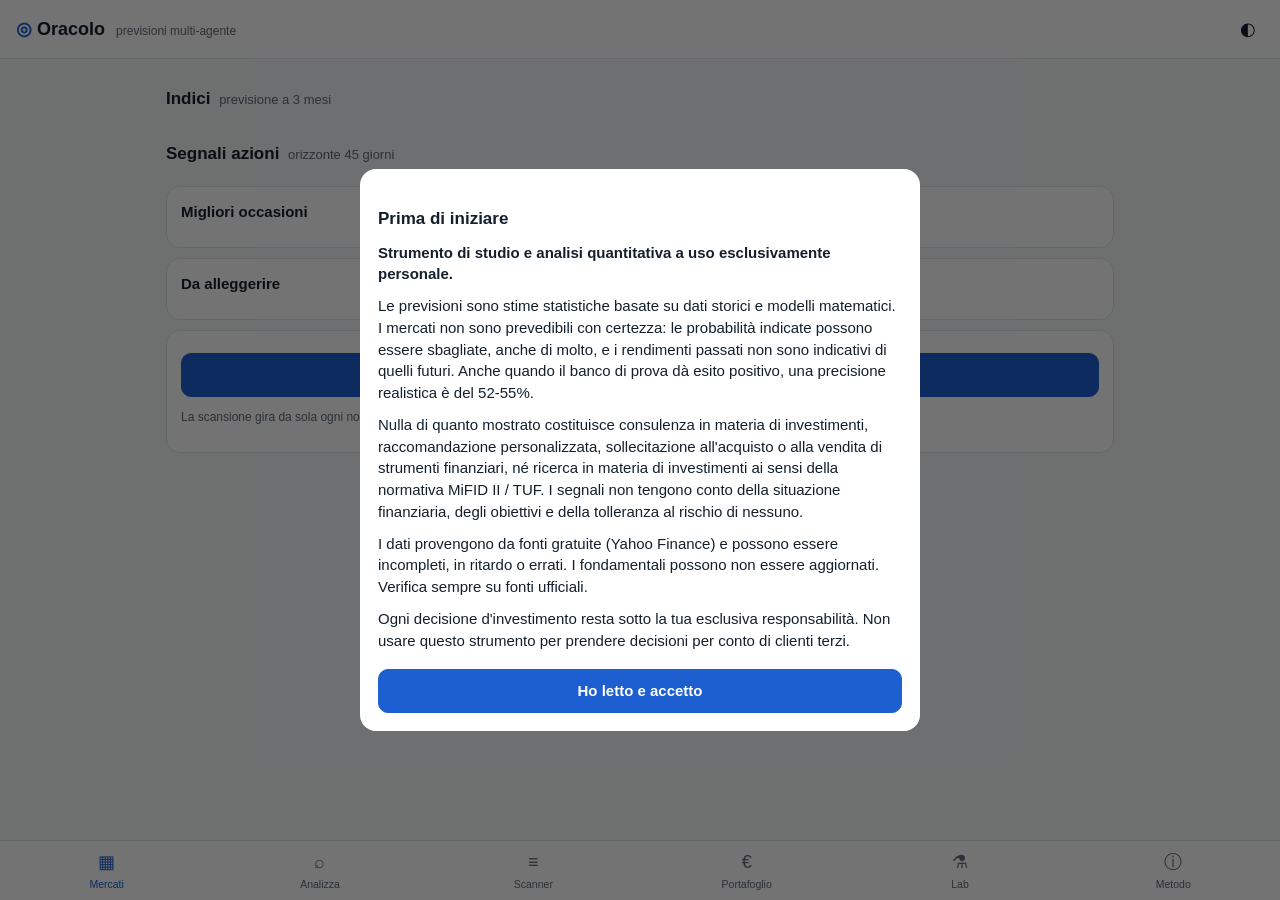
==== static/index.html @ 5b91eab3 "Estrai oracolo.zip nella radice del repo Ricerca su dati Yahoo non eseguita: rete dell'ambiente bloc" ====
<!doctype html>
<html lang="it">
<head>
<meta charset="utf-8">
<meta name="viewport" content="width=device-width, initial-scale=1, viewport-fit=cover">
<title>Oracolo – Cosa c'è nel prezzo</title>
<meta name="theme-color" content="#0f1720">
<link rel="stylesheet" href="/static/style.css">
</head>
<body>
<header class="top">
  <div class="brand"><span class="logo">◎</span> Oracolo <small>previsioni multi-agente</small></div>
  <button id="themeBtn" class="ghost" aria-label="Tema">◐</button>
</header>
<div id="demoBanner" class="banner hidden">MODALITÀ DEMO: i prezzi sono sintetici, non reali.</div>

<main>
  <!-- MERCATI -->
  <section id="tab-home" class="tab active">
    <div id="labBanner" class="card lab-banner hidden" data-goto="lab"></div>
    <h2>Indici <span class="sub">previsione a 3 mesi</span></h2>
    <div id="indices" class="grid"></div>
    <div class="row-between">
      <h2>Segnali azioni <span class="sub">orizzonte 45 giorni</span></h2>
    </div>
    <div class="card">
      <h3>Migliori occasioni</h3>
      <div id="topBuy" class="list"></div>
    </div>
    <div class="card">
      <h3>Da alleggerire</h3>
      <div id="topSell" class="list"></div>
    </div>
    <div class="card scan">
      <div id="scanInfo" class="muted"></div>
      <div class="progress hidden" id="scanProg"><div></div></div>
      <button id="scanBtn" class="primary">Avvia scansione completa</button>
      <p class="tiny muted">La scansione gira da sola ogni notte. Una scansione completa richiede alcuni minuti.</p>
    </div>
  </section>

  <!-- ANALIZZA -->
  <section id="tab-analyze" class="tab">
    <form id="searchForm" class="search">
      <input id="q" placeholder="Ticker o nome (es. RACE.MI, Ferrari, ^GSPC)" autocomplete="off" autocapitalize="characters">
      <button class="primary">Analizza</button>
    </form>
    <div id="suggest" class="list"></div>
    <div id="result"></div>
  </section>

  <!-- SCANNER -->
  <section id="tab-scan" class="tab">
    <h2>Scanner</h2>
    <div id="mkts" class="chips"></div>
    <div id="sigList" class="list"></div>
  </section>

  <!-- PORTAFOGLIO -->
  <section id="tab-pf" class="tab">
    <h2>Il mio portafoglio</h2>
    <div id="pfSummary" class="grid"></div>
    <div id="pfRisk" class="card"></div>
    <div id="pfList" class="list"></div>
    <div class="card">
      <h3>Aggiungi un titolo posseduto</h3>
      <form id="pfForm" class="form">
        <input name="ticker" placeholder="Ticker (es. ENI.MI)" required autocapitalize="characters">
        <input name="qty" type="number" step="any" placeholder="Quantità" required>
        <input name="avg_price" type="number" step="any" placeholder="Prezzo medio di carico (valuta del titolo)" required>
        <input name="buy_date" type="date">
        <button class="primary">Aggiungi</button>
      </form>
    </div>
    <button id="pfRefresh" class="secondary">Aggiorna segnali del portafoglio</button>
  </section>

  <!-- LABORATORIO -->
  <section id="tab-lab" class="tab">
    <h2>Laboratorio <span class="sub">il banco di prova</span></h2>
    <div id="labChips" class="chips"></div>
    <div id="labBody"><div class="loading"><span class="spin"></span>Carico i risultati dei test…</div></div>
    <div class="card scan">
      <div id="labRunInfo" class="muted tiny"></div>
      <div class="progress hidden" id="labProg"><div></div></div>
      <button id="labRun" class="primary">Rilancia i test</button>
      <p class="tiny muted">I test girano da soli ogni notte. Rilanciarli richiede qualche minuto.</p>
    </div>
  </section>

  <!-- METODO -->
  <section id="tab-method" class="tab">
    <h2>Come funziona</h2>
    <div class="card prose">
      <p><b>L'idea.</b> I dati già noti a tutti sono già nel prezzo. Per ogni titolo la piattaforma
      separa <i>cosa il mercato prezza già</i> (probabilità implicita nelle opzioni, crescita implicita nel
      prezzo, volatilità implicita) da <i>cosa non è ancora nel prezzo</i> (segnali che, nei test sul
      passato, hanno anticipato i rendimenti). Si muove solo se la seconda parte è abbastanza grande.</p>
      <p><b>Tre classi di dati.</b> <b>A</b>: hanno una data storica (prezzi, VIX, annunci degli utili,
      upgrade e downgrade) e si possono testare sul passato. <b>B</b>: esistono solo come fotografia di oggi
      (revisioni delle stime, consenso, short interest, prezzo obiettivo, opzioni): si raccolgono ogni notte
      e contano zero finché non accumulano almeno 12 periodi indipendenti (circa 18 mesi) e superano i test.
      <b>C</b>: bilanci, solo informativi.</p>
      <p><b>Il banco di prova.</b> Tutte le azioni dell'universo in un'unica tabella, una fotografia ogni
      5 sedute, per tutta la storia disponibile. Il modello impara solo dal passato (almeno 3 anni), si
      riaddestra ogni 63 sedute e tra addestramento e verifica c'è una "pausa" pari all'orizzonte più
      10 sedute, così nessun risultato futuro rientra nell'addestramento. Le ultime 504 sedute (2 anni)
      sono tenute da parte: non servono a scegliere nulla, solo a controllare che il risultato regga.</p>
      <p><b>Cosa si prevede.</b> Per le azioni: se il titolo farà meglio del suo indice nei prossimi 31 giorni
      di borsa, al netto del beta (rendimento "residuo"). Per gli indici: se renderanno più del tasso a breve
      in 3 mesi. Il modello principale è una regressione logistica regolarizzata: una somma pesata e
      trasparente dei segnali. Un modello più complesso (gradient boosting) lo sostituisce solo se è
      statisticamente migliore.</p>
      <p><b>Onestà statistica.</b> Il campione è contato in periodi indipendenti, non in righe. Ogni segnale
      deve avere t ≥ 2 (≥ 3 se non c'è letteratura), superare il controllo dei falsi positivi
      (Benjamini-Hochberg al 10%), funzionare nella maggior parte degli anni e migliorare davvero la
      previsione. Ogni configurazione provata viene registrata e pesa sul Deflated Sharpe.</p>
      <p><b>Interruttore.</b> Il modello è "attivo" solo se fuori campione batte la frequenza storica e tutti
      i benchmark (Brier), è ben calibrato (errore ≤ 3 punti), lo spread tra il 20% migliore e il 20%
      peggiore è positivo al netto dei costi e l'holdout non lo smentisce. Altrimenti è "spento" e nessun
      titolo riceve segnali. Una precisione realistica, quando c'è, è del 52-55%.</p>
      <p><b>Segnale.</b> Il riferimento è il maggiore tra frequenza storica dei rialzi e probabilità implicita
      nel mercato. COMPRA se la nostra stima lo supera di almeno 5 punti, la sua classe di probabilità è
      storicamente affidabile (intervallo di Wilson al 95%), il titolo è nel 10% migliore dell'alfa previsto
      e il valore atteso è positivo al netto di commissioni (0,10%), spread (0,05%) e Tobin tax (0,1% sui
      titoli italiani). ACCUMULA SU DEBOLEZZA con almeno 3 punti, solo con ordine limite. ALLEGGERISCI in modo
      speculare. Altrimenti NESSUN SEGNALE: il prezzo riflette già ciò che sappiamo.</p>
      <p><b>Piano e dimensione.</b> Stop a 2,5 ATR, obiettivo al 75° percentile, probabilità obiettivo/stop
      da 6.000 simulazioni. Peso = un quarto di Kelly su una probabilità prudenzialmente ridotta, massimo 10%.</p>
      <p><b>Gli agenti di prima.</b> Monte Carlo, GARCH e ARIMA sono diventati un unico modello di base che
      fornisce volatilità e punto di partenza CAPM. Holt, Momentum, Mean reversion, Regimi, Gradient Boosting
      per singolo titolo e Valutazione CFA restano visibili come informazione, a peso 0, perché non sono stati
      validati dal banco di prova.</p>
    </div>
    <h2>Gli agenti</h2>
    <div id="agentsDoc" class="list"></div>
    <h2>Avvertenze</h2>
    <div class="card prose disclaimer-full" id="discFull"></div>
  </section>
</main>

<nav class="bottom">
  <button data-tab="home" class="active"><span>▦</span>Mercati</button>
  <button data-tab="analyze"><span>⌕</span>Analizza</button>
  <button data-tab="scan"><span>≡</span>Scanner</button>
  <button data-tab="pf"><span>€</span>Portafoglio</button>
  <button data-tab="lab"><span>⚗</span>Lab</button>
  <button data-tab="method"><span>ⓘ</span>Metodo</button>
</nav>

<footer class="foot">Strumento di studio a uso personale. Non costituisce consulenza finanziaria né raccomandazione d'investimento.</footer>

<div id="discModal" class="modal hidden">
  <div class="modal-box">
    <h2>Prima di iniziare</h2>
    <div class="prose" id="discText"></div>
    <button id="discOk" class="primary">Ho letto e accetto</button>
  </div>
</div>

<script src="/static/app.js"></script>
</body>
</html>
---- static/style.css ----
:root {
  --bg: #f4f6f8; --surface: #ffffff; --surface2: #eef1f4; --text: #13202c; --muted: #5e6b78;
  --border: #dde3e9; --accent: #1d5fd1; --accent-ink: #fff;
  --buy: #0f8a4b; --buy-bg: #e3f5eb; --acc: #8a6a00; --acc-bg: #fbf2d5;
  --sell: #c0352b; --sell-bg: #fbe6e4; --neu: #5e6b78; --neu-bg: #eceff2;
  --fan1: rgba(29, 95, 209, .12); --fan2: rgba(29, 95, 209, .24); --line: #13202c;
  --radius: 14px;
}
@media (prefers-color-scheme: dark) {
  :root:not([data-theme="light"]) {
    --bg: #0d141b; --surface: #151f29; --surface2: #1c2834; --text: #e6edf3; --muted: #93a1af;
    --border: #263544; --accent: #5b9bff; --accent-ink: #08111a;
    --buy: #3ccf85; --buy-bg: #12301f; --acc: #e9c34d; --acc-bg: #33290c;
    --sell: #ff7b70; --sell-bg: #3a1714; --neu: #93a1af; --neu-bg: #1f2a35;
    --fan1: rgba(91, 155, 255, .14); --fan2: rgba(91, 155, 255, .28); --line: #e6edf3;
  }
}
:root[data-theme="dark"] {
  --bg: #0d141b; --surface: #151f29; --surface2: #1c2834; --text: #e6edf3; --muted: #93a1af;
  --border: #263544; --accent: #5b9bff; --accent-ink: #08111a;
  --buy: #3ccf85; --buy-bg: #12301f; --acc: #e9c34d; --acc-bg: #33290c;
  --sell: #ff7b70; --sell-bg: #3a1714; --neu: #93a1af; --neu-bg: #1f2a35;
  --fan1: rgba(91, 155, 255, .14); --fan2: rgba(91, 155, 255, .28); --line: #e6edf3;
}
* { box-sizing: border-box; }
html, body { margin: 0; background: var(--bg); color: var(--text);
  font: 15px/1.45 -apple-system, BlinkMacSystemFont, "Segoe UI", Roboto, sans-serif; }
body { padding-bottom: 84px; }
.top { position: sticky; top: 0; z-index: 5; display: flex; justify-content: space-between; align-items: center;
  padding: 12px 16px; background: var(--surface); border-bottom: 1px solid var(--border); }
.brand { font-weight: 700; font-size: 18px; }
.brand small { font-weight: 400; color: var(--muted); font-size: 12px; margin-left: 6px; }
.logo { color: var(--accent); }
main { max-width: 980px; margin: 0 auto; padding: 8px 16px 16px; }
h2 { font-size: 17px; margin: 20px 0 10px; }
h3 { font-size: 15px; margin: 0 0 10px; }
.sub { font-weight: 400; color: var(--muted); font-size: 13px; margin-left: 4px; }
.tab { display: none; } .tab.active { display: block; }
.card { background: var(--surface); border: 1px solid var(--border); border-radius: var(--radius); padding: 14px; margin: 10px 0; }
.grid { display: grid; grid-template-columns: repeat(auto-fill, minmax(160px, 1fr)); gap: 10px; }
.tile { background: var(--surface); border: 1px solid var(--border); border-radius: var(--radius); padding: 12px; cursor: pointer; min-width: 0; }
.tile .t-name { font-weight: 600; font-size: 14px; white-space: nowrap; overflow: hidden; text-overflow: ellipsis; }
.tile .t-big { font-size: 20px; font-weight: 700; margin: 4px 0; font-variant-numeric: tabular-nums; }
.tile .t-small { font-size: 12px; color: var(--muted); }
.list { display: flex; flex-direction: column; gap: 8px; }
.item { display: flex; gap: 10px; align-items: center; justify-content: space-between; background: var(--surface);
  border: 1px solid var(--border); border-radius: 12px; padding: 10px 12px; cursor: pointer; min-width: 0; }
.card .item { background: var(--surface2); border: none; }
.item .l { min-width: 0; flex: 1; }
.item .l b { display: block; white-space: nowrap; overflow: hidden; text-overflow: ellipsis; }
.item .l span { font-size: 12px; color: var(--muted); }
.item .r { text-align: right; font-variant-numeric: tabular-nums; flex-shrink: 0; }
.chip { display: inline-block; font-size: 11px; font-weight: 700; padding: 3px 8px; border-radius: 99px; letter-spacing: .02em; white-space: nowrap; }
.s-COMPRA { color: var(--buy); background: var(--buy-bg); }
.s-ACCUMULA { color: var(--acc); background: var(--acc-bg); }
.s-VENDI { color: var(--sell); background: var(--sell-bg); }
.s-NESSUN { color: var(--neu); background: var(--neu-bg); }
.pos { color: var(--buy); } .neg { color: var(--sell); }
.muted { color: var(--muted); } .tiny { font-size: 12px; }
button { font: inherit; cursor: pointer; border-radius: 10px; border: 1px solid var(--border); padding: 10px 14px; background: var(--surface); color: var(--text); }
button.primary { background: var(--accent); color: var(--accent-ink); border-color: var(--accent); font-weight: 600; }
button.secondary { width: 100%; margin-top: 8px; }
button.ghost { border: none; background: transparent; font-size: 18px; padding: 4px 8px; }
button.danger { color: var(--sell); padding: 4px 10px; font-size: 13px; }
input { font: inherit; padding: 10px 12px; border-radius: 10px; border: 1px solid var(--border); background: var(--surface); color: var(--text); width: 100%; min-width: 0; }
.search { display: flex; gap: 8px; margin: 12px 0; }
.search input { flex: 1; }
.form { display: grid; gap: 8px; }
.chips { display: flex; gap: 6px; flex-wrap: wrap; margin-bottom: 10px; }
.chips button { padding: 6px 12px; border-radius: 99px; font-size: 13px; }
.chips button.on { background: var(--accent); color: var(--accent-ink); border-color: var(--accent); }
nav.bottom { position: fixed; bottom: 0; left: 0; right: 0; display: flex; background: var(--surface); border-top: 1px solid var(--border);
  padding-bottom: env(safe-area-inset-bottom); z-index: 6; }
nav.bottom button { flex: 1; border: none; border-radius: 0; background: transparent; color: var(--muted); font-size: 11px; padding: 8px 2px; display: flex; flex-direction: column; align-items: center; gap: 2px; }
nav.bottom button span { font-size: 18px; }
nav.bottom button.active { color: var(--accent); }
.foot { text-align: center; color: var(--muted); font-size: 11px; padding: 16px; }
.banner { background: var(--acc-bg); color: var(--acc); text-align: center; font-weight: 600; font-size: 13px; padding: 6px 16px; }
.hidden { display: none !important; }
.row-between { display: flex; justify-content: space-between; align-items: center; }
.progress { height: 6px; background: var(--surface2); border-radius: 99px; overflow: hidden; margin: 8px 0; }
.progress div { height: 100%; width: 0; background: var(--accent); transition: width .4s; }
.scan button.primary { width: 100%; margin-top: 8px; }
/* risultato analisi */
.hero { display: flex; justify-content: space-between; gap: 10px; flex-wrap: wrap; align-items: flex-end; }
.hero .price { font-size: 28px; font-weight: 700; font-variant-numeric: tabular-nums; }
.signal-card { border-left: 5px solid var(--neu); }
.signal-card.COMPRA { border-left-color: var(--buy); } .signal-card.ACCUMULA { border-left-color: var(--acc); }
.signal-card.VENDI { border-left-color: var(--sell); }
.signal-card .big { font-size: 22px; font-weight: 800; letter-spacing: .01em; }
.bar { height: 8px; background: var(--surface2); border-radius: 99px; overflow: hidden; margin: 6px 0 2px; position: relative; }
.bar > div { height: 100%; background: var(--accent); }
.bar .mark { position: absolute; top: -2px; bottom: -2px; width: 2px; background: var(--text); opacity: .6; }
.kv { display: grid; grid-template-columns: repeat(auto-fill, minmax(140px, 1fr)); gap: 8px 14px; }
.kv div { min-width: 0; }
.kv span { display: block; font-size: 12px; color: var(--muted); }
.kv b { font-variant-numeric: tabular-nums; }
.plan { width: 100%; border-collapse: collapse; font-variant-numeric: tabular-nums; font-size: 14px; }
.plan th, .plan td { padding: 7px 6px; text-align: right; border-bottom: 1px solid var(--border); }
.plan th:first-child, .plan td:first-child { text-align: left; color: var(--muted); font-weight: 400; }
.plan .hl { background: var(--surface2); }
.agent { background: var(--surface2); border-radius: 12px; padding: 10px 12px; }
.agent .ah { display: flex; justify-content: space-between; gap: 8px; align-items: baseline; }
.agent .ah b { font-size: 14px; }
.agent .fam { font-size: 11px; color: var(--muted); text-transform: uppercase; letter-spacing: .05em; }
.agent p { margin: 6px 0 0; font-size: 13px; color: var(--muted); }
.agent .nums { font-size: 12px; color: var(--muted); display: flex; gap: 12px; flex-wrap: wrap; margin-top: 4px; }
.prose p { margin: 0 0 10px; }
.summary p { margin: 0 0 6px; }
svg.chart { width: 100%; height: auto; display: block; }
.legend { display: flex; gap: 12px; flex-wrap: wrap; font-size: 12px; color: var(--muted); margin-top: 6px; }
.legend i { display: inline-block; width: 12px; height: 8px; border-radius: 2px; margin-right: 4px; vertical-align: middle; }
.alert { font-size: 12px; color: var(--sell); margin-top: 4px; }
.modal { position: fixed; inset: 0; background: rgba(0,0,0,.55); display: flex; align-items: center; justify-content: center; z-index: 20; padding: 16px; }
.modal-box { background: var(--surface); border-radius: 16px; padding: 18px; max-width: 560px; max-height: 88vh; overflow: auto; }
.modal-box button { width: 100%; margin-top: 8px; }
.loading { text-align: center; padding: 40px 0; color: var(--muted); }
.spin { display: inline-block; width: 22px; height: 22px; border: 3px solid var(--border); border-top-color: var(--accent); border-radius: 50%; animation: s 1s linear infinite; vertical-align: middle; margin-right: 8px; }
@keyframes s { to { transform: rotate(360deg); } }
details summary { cursor: pointer; font-weight: 600; padding: 4px 0; }

.tile .chip { white-space: normal; }
/* navigazione a 6 voci: deve stare in 390px senza scorrimento orizzontale */
nav.bottom button { min-width: 0; font-size: 10.5px; white-space: nowrap; overflow: hidden; text-overflow: ellipsis; }
html, body { overflow-x: hidden; }
.lab-banner { cursor: pointer; border-left: 5px solid var(--acc); background: var(--acc-bg); color: var(--text); }
.lab-banner b { display: block; margin-bottom: 2px; }
/* Cosa c'è nel prezzo */
.priced .story { font-size: 14px; background: var(--surface2); border-radius: 10px; padding: 10px 12px; margin: 0 0 10px; }
.pblock { border-top: 1px solid var(--border); padding-top: 10px; margin-top: 10px; min-width: 0; }
.pblock h4 { margin: 0 0 8px; font-size: 13px; text-transform: uppercase; letter-spacing: .04em; color: var(--muted); }
.pblock p.tiny { margin: 8px 0 0; }
.bignum { font-size: 30px; font-weight: 800; font-variant-numeric: tabular-nums; }
.sigrow { background: var(--surface2); border-radius: 10px; padding: 8px 10px; margin: 6px 0; min-width: 0; overflow-wrap: anywhere; }
.sigrow .sr-h { display: flex; justify-content: space-between; gap: 8px; align-items: baseline; }
.sigrow .sr-h span { font-weight: 700; font-variant-numeric: tabular-nums; white-space: nowrap; }
.sigrow .chip { margin-right: 4px; }
.bar.mini { height: 5px; margin: 4px 0; }
.checks { list-style: none; padding: 0; margin: 8px 0 0; font-size: 13px; }
.checks li { padding: 3px 0; overflow-wrap: anywhere; }
.ok { color: var(--buy); font-weight: 800; } .ko { color: var(--sell); font-weight: 800; }
details { min-width: 0; }
details > summary { margin-top: 8px; }
/* Laboratorio */
.lab-tiles { grid-template-columns: repeat(auto-fill, minmax(150px, 1fr)); }
.tile.static { cursor: default; }
.tile.static .t-small { overflow-wrap: anywhere; }
.tbl { width: 100%; border-collapse: collapse; font-size: 13px; font-variant-numeric: tabular-nums; table-layout: fixed; margin-top: 6px; }
.tbl th, .tbl td { padding: 6px 4px; border-bottom: 1px solid var(--border); text-align: right; vertical-align: top; overflow-wrap: anywhere; }
.tbl th:first-child, .tbl td:first-child { text-align: left; width: 46%; white-space: normal; }
.tbl th:not(:first-child), .tbl td:not(:first-child) { white-space: nowrap; overflow-wrap: normal; padding-left: 2px; }
.tbl th { color: var(--muted); font-weight: 600; font-size: 12px; }
.tbl .chip { font-size: 10px; padding: 2px 5px; white-space: nowrap; }
.tbl td:last-child { overflow: hidden; text-overflow: ellipsis; }
svg.rel { max-width: 420px; margin: 0 auto; }
.card, .tile, .item { max-width: 100%; }
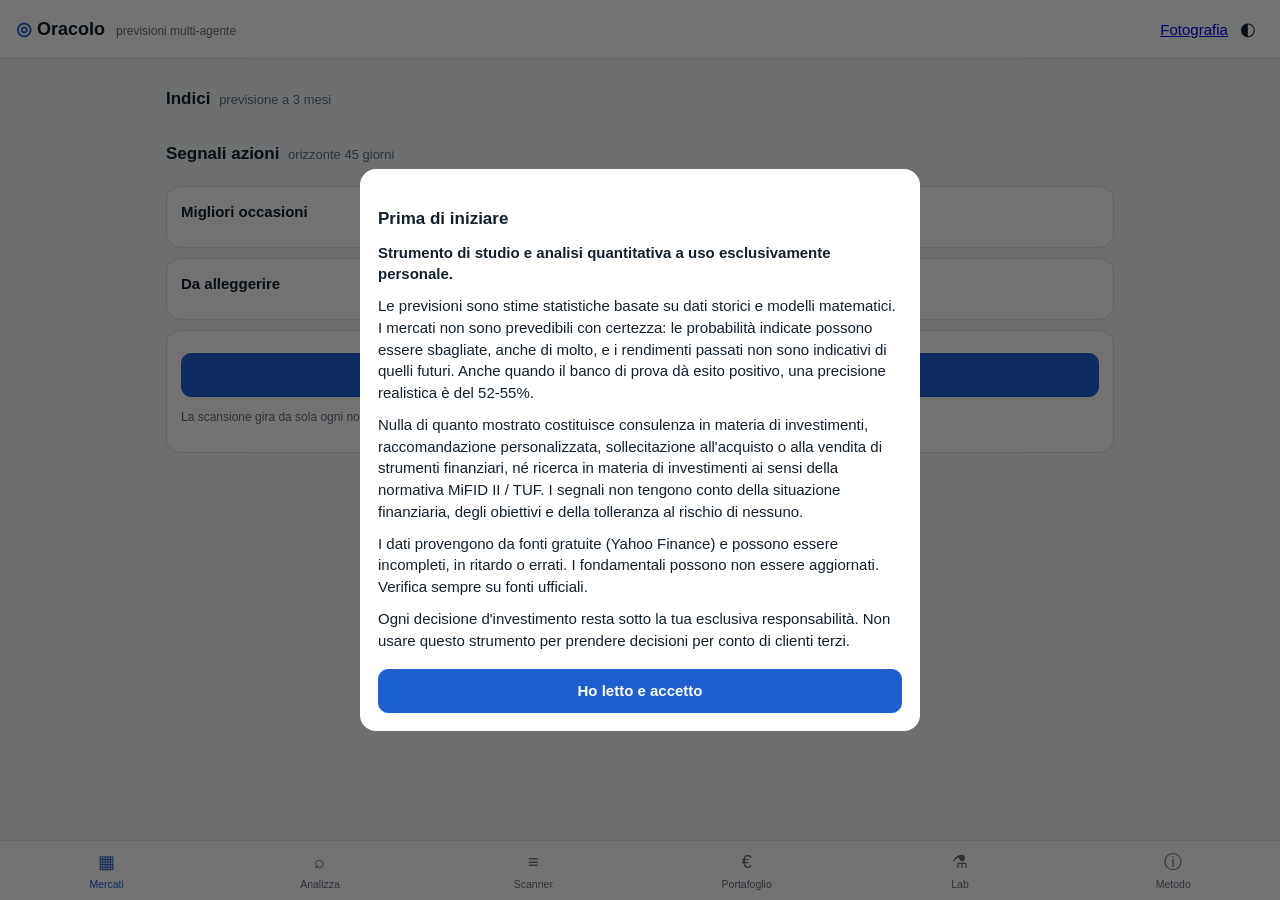
==== commit 87cc6d14: "Aggiornamento automatico senza Claude: aggiorna.py, pianificatore del PC, pagina /oracolo Fotografia" ====
--- a/static/index.html
+++ b/static/index.html
@@ -10,7 +10,7 @@
 <body>
 <header class="top">
   <div class="brand"><span class="logo">◎</span> Oracolo <small>previsioni multi-agente</small></div>
-  <button id="themeBtn" class="ghost" aria-label="Tema">◐</button>
+  <span><a class="ghost" href="/oracolo">Fotografia</a> <button id="themeBtn" class="ghost" aria-label="Tema">◐</button></span>
 </header>
 <div id="demoBanner" class="banner hidden">MODALITÀ DEMO: i prezzi sono sintetici, non reali.</div>
 
@@ -90,6 +90,21 @@
 
   <!-- METODO -->
   <section id="tab-method" class="tab">
+    <h2>Cosa dicono i dati</h2>
+    <div class="card prose">
+      <p>Dodici test pre-registrati (regole scritte prima, verificate una volta sola) su azioni, ETF e indici, 1990-2026:</p>
+      <ul>
+        <li><b>La direzione a 45-90 giorni non si prevede</b> con dati gratuiti: momentum, value, quality, Fear &amp; Greed,
+        insider, macro, indicatori tecnici. Il momentum funzionava fino al 2012, poi è sparito.</li>
+        <li><b>Quanto si muove un titolo si prevede bene</b>: la forchetta 80% contiene 8 casi su 10 (verificato 77-81%).</li>
+        <li><b>Il mercato sale circa 3 finestre su 5</b> a 45-90 giorni: uscire "per sicurezza" ha un costo.</li>
+        <li><b>Dopo una forte corsa</b> diminuiscono i balzi al rialzo (non aumentano i crolli): meno sorprese positive.</li>
+        <li><b>Paura alta</b> (VIX sopra la media): finora seguita più da rialzi che da ribassi. Indizio, non ancora verificato.</li>
+        <li><b>Trend e controllo della volatilità</b> dimezzano i ribassi ma riducono il rendimento.</li>
+        <li><b>I backtest belli crollano fuori campione</b>: diffidare di chi promette più del 52-55% di precisione.</li>
+      </ul>
+      <p class="tiny muted">Dettagli e numeri: file PREREG_*.md e NOTE_RISULTATI.md nel repository. Uso personale, non è consulenza.</p>
+    </div>
     <h2>Come funziona</h2>
     <div class="card prose">
       <p><b>L'idea.</b> I dati già noti a tutti sono già nel prezzo. Per ogni titolo la piattaforma
